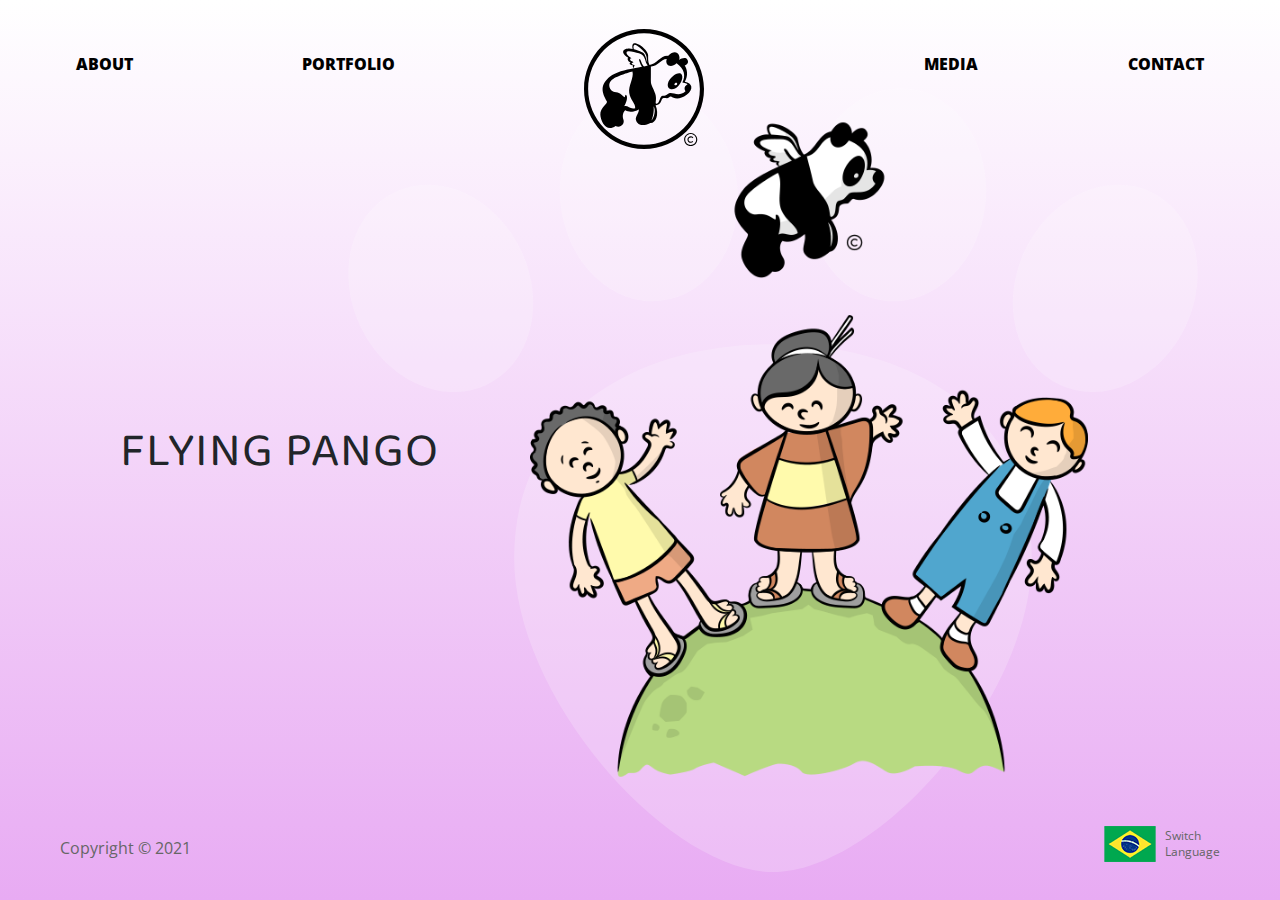
==== index.html @ 9a7ea1bc "flying pango" ====
<!DOCTYPE html>
<html>
  <head>
    <meta charset="utf-8">
    <meta name="viewport" content="width=device-width, initial-scale=1">
    <meta name="description"
        content="Home of Flying Pango">
    <meta name="keywords"
        content="flying pango, mayumi, yamada">

    <link rel="shortcut icon" href="img/fav.ico">

    <title>
        Flying Pango
    </title>

    <!-- Styles -->
    <link rel="stylesheet" href="css/bootstrap.min.css">
    <link rel="stylesheet" href="css/slick.css">
    <link rel="stylesheet" href="css/magnific-popup.css" />
    <link rel="stylesheet" href="css/styles.css">
    <link rel="stylesheet" href="css/responsive.css" />

    <!-- Fonts -->
    <!-- <link href="https://fonts.googleapis.com/css2?family=Open+Sans&family=Patua+One&display=swap" rel="stylesheet"> -->
    <link rel="preconnect" href="https://fonts.gstatic.com">
<link href="https://fonts.googleapis.com/css2?family=Baloo+Chettan+2:wght@600&family=Open+Sans&display=swap" rel="stylesheet">

  </head>
 <body>

    <!---->
    

    <!-- Slider Wrapper -->
      <div class="css-slider-wrapper">
        <input type="radio" name="slider" class="slideRadio slide-radio1"  id="slider_1">
        <input type="radio" name="slider" class="slideRadio slide-radio2" id="slider_2">
        <input type="radio" name="slider" checked class="slideRadio slide-radio3" id="slider_3">
        <input type="radio" name="slider" class="slideRadio slide-radio4" id="slider_4">
        <input type="radio" name="slider" class="slideRadio slide-radio5" id="slider_5">
        
          <nav class="navbar">
            <div class="container-fluid">
              <ul class="nav navbar-nav">
                <li class="first">
                  <label for="slider_1" class="page1" ><span>About</span></label>
                </li>
                <li class="second">
                  <label for="slider_2" class="page2"><span>Portfolio</span></label>
                </li>
                <li class="third">
                  <label for="slider_3" class="page3"><span>
                    <img class="logo" src="img/logo.svg" alt="">
                  </span></label>
                </li>
                <li class="fourth">
                  <label for="slider_4" class="page4"><span>Media</span></label>
                </li>
                <li class="last">
                  <label for="slider_5" class="page5"><span>Contact</span></label>
                </li>
                
              </ul>
            </div>

          </nav>
  
        
        <!-- Slider #3 -->
        <div class="slider slide-3 container-fluid">
          <div class="row sliderContParent containersides">
          <div class="slider-content maintitle">
            <h2>Flying <span>Pango</span></h2>
          </div>
          </div><!--/row-->
          <img src="img/home_pic.png" />

          <div class="number-pagination">
            <span>3</span>
          </div>
        </div>
  
        <!-- Slider #1 -->
        <div class="slider slide-1 container-fluid ">
            <div class="col-sm-12">
              <h2>About</h2>
            </div><!--/col-md-6-->
          <div class="col-md-12">
            <div class="">
              <p>Mayumi Yamada holds a political science masters degree from Stanford University, with additional training in education and sociology. She has spent nearly a decade working with vulnerable populations in developing countries around the world.</p>
              <p>As a fierce advocate for the less fortunate, she has dedicated her life to helping children with the belief that even a small amount of focused attention now can make a lasting difference throughout their lives.</p>
              <p>Her field experience includes time in Japan, Costa Rica, the United States, and both urban and rural Brazil. She has worked with UNICEF, the ILO Association, various state and local agencies, and a wide variety of NGOs.</p>
            </div><!--/row -->
          </div>
          
          
          
          <div class="number-pagination">
            <span>1</span>
          </div>

        </div><!--/slide 1-->
  
        <!-- Slider #2 -->
        <div class="slider slide-2 container-fluid">
          
          <div class="row vertCent">
            <div class="col-sm-12">
              <h2>Portfolio</h2>
            </div><!--/col-->
          </div><!--/row-->
          <div class="row noURL">
            <div class="col-md-12 mediaCont">
              <div class="picont">
                <div class="picontInner">
                  <a href="img/pic-1.jpg" title="Nordeste, Brazil">
                    <img src="img/thmb-1.jpg" class="img-fluid"  />
                  </a>
                </div>  <!--/picontinnner-->
              </div><!--/picont-->
              <div class="picont">
                <div class="picontInner">
                  <a href="img/pic-2.jpg" title="Nordeste, Brazil">
                    <img src="img/thmb-2.jpg" class="img-fluid"  />
                  </a>
                </div>  <!--/picontinnner-->
              </div><!--/picont-->

              <div class="picont">
                <div class="picontInner">
                  <a href="img/pic-4.jpg" title="Nordeste, Brazil">
                    <img src="img/thmb-4.jpg" class="img-fluid"  />
                  </a>
                </div>  <!--/picontinnner-->
              </div><!--/picont-->
              <div class="picont">
                <div class="picontInner">
                  <a href="img/pic-5.jpg" title="Nordeste, Brazil">
                    <img src="img/thmb-5.jpg" class="img-fluid"  />
                  </a>
                </div>  <!--/picontinnner-->
              </div><!--/picont-->
              <div class="picont">
                <div class="picontInner">
                  <a href="img/pic-6.jpg" title="Nordeste, Brazil">
                    <img src="img/thmb-6.jpg" class="img-fluid"  />
                  </a>
                </div>  <!--/picontinnner-->
              </div><!--/picont-->
              <div class="picont">
                <div class="picontInner">
                  <a href="img/pic-7.jpg" title="Nordeste, Brazil">
                    <img src="img/thmb-7.jpg" class="img-fluid"  />
                  </a>
                </div>  <!--/picontinnner-->
              </div><!--/picont-->
              <div class="picont">
                <div class="picontInner">
                  <a href="img/pic-8.jpg" title="Nordeste, Brazil">
                    <img src="img/thmb-8.jpg" class="img-fluid"  />
                  </a>
                </div>  <!--/picontinnner-->
              </div><!--/picont-->
              <div class="picont">
                <div class="picontInner">
                  <a href="img/pic-9.jpg" title="Nordeste, Brazil">
                    <img src="img/thmb-9.jpg" class="img-fluid"  />
                  </a>
                </div>  <!--/picontinnner-->
              </div><!--/picont-->
              <div class="picont">
                <div class="picontInner">
                  <a href="img/pic-10.jpg" title="Nordeste, Brazil">
                    <img src="img/thmb-10.jpg" class="img-fluid"  />
                  </a>
                </div>  <!--/picontinnner-->
              </div><!--/picont-->
              <div class="picont">
                <div class="picontInner">
                  <a href="img/pic-11.jpg" title="Nordeste, Brazil">
                    <img src="img/thmb-11.jpg" class="img-fluid"  />
                  </a>
                </div>  <!--/picontinnner-->
              </div><!--/picont-->
              <div class="picont">
                <div class="picontInner">
                  <a href="img/pic-12.jpg" title="Nordeste, Brazil">
                    <img src="img/thmb-12.jpg" class="img-fluid"  />
                  </a>
                </div>  <!--/picontinnner-->
              </div><!--/picont-->
              <div class="picont">
                <div class="picontInner">
                  <a href="img/pic-13.jpg" title="Nordeste, Brazil">
                    <img src="img/thmb-13.jpg" class="img-fluid"  />
                  </a>
                </div>  <!--/picontinnner-->
              </div><!--/picont-->
              <div class="picont">
                <div class="picontInner">
                  <a href="img/pic-14.jpg" title="Nordeste, Brazil">
                    <img src="img/thmb-14.jpg" class="img-fluid"  />
                  </a>
                </div>  <!--/picontinnner-->
              </div><!--/picont-->
              <div class="picont">
                <div class="picontInner">
                  <a href="img/pic-15.jpg" title="Nordeste, Brazil">
                    <img src="img/thmb-15.jpg" class="img-fluid"  />
                  </a>
                </div>  <!--/picontinnner-->
              </div><!--/picont-->
              <div class="picont">
                <div class="picontInner">
                  <a href="img/pic-16.jpg" title="Nordeste, Brazil">
                    <img src="img/thmb-16.jpg" class="img-fluid"  />
                  </a>
                </div>  <!--/picontinnner-->
              </div><!--/picont-->
              <div class="picont">
                <div class="picontInner">
                  <a href="img/pic-17.jpg" title="Nordeste, Brazil">
                    <img src="img/thmb-17.jpg" class="img-fluid"  />
                  </a>
                </div>  <!--/picontinnner-->
              </div><!--/picont-->
              <div class="picont">
                <div class="picontInner">
                  <a href="img/pic-18.jpg" title="Nordeste, Brazil">
                    <img src="img/thmb-18.jpg" class="img-fluid"  />
                  </a>
                </div>  <!--/picontinnner-->
              </div><!--/picont-->
              <div class="picont">
                <div class="picontInner">
                  <a href="img/pic-19.jpg" title="Nordeste, Brazil">
                    <img src="img/thmb-19.jpg" class="img-fluid"  />
                  </a>
                </div>  <!--/picontinnner-->
              </div><!--/picont-->
              <div class="picont">
                <div class="picontInner">
                  <a href="img/pic-20.jpg" title="Nordeste, Brazil">
                    <img src="img/thmb-20.jpg" class="img-fluid"  />
                  </a>
                </div>  <!--/picontinnner-->
              </div><!--/picont-->
              <div class="picont">
                <div class="picontInner">
                  <a href="img/pic-21.jpg" title="Nordeste, Brazil">
                    <img src="img/thmb-21.jpg" class="img-fluid"  />
                  </a>
                </div>  <!--/picontinnner-->
              </div><!--/picont-->
              <div class="picont">
                <div class="picontInner">
                  <a href="img/pic-22.jpg" title="Nordeste, Brazil">
                    <img src="img/thmb-22.jpg" class="img-fluid"  />
                  </a>
                </div>  <!--/picontinnner-->
              </div><!--/picont-->
              <div class="picont">
                <div class="picontInner">
                  <a href="img/pic-23.jpg" title="Nordeste, Brazil">
                    <img src="img/thmb-23.jpg" class="img-fluid"  />
                  </a>
                </div>  <!--/picontinnner-->
              </div><!--/picont-->
              <div class="picont">
                <div class="picontInner">
                  <a href="img/pic-24.jpg" title="Rio de Janeiro, Brazil">
                    <img src="img/thmb-24.jpg" class="img-fluid"  />
                  </a>
                </div>  <!--/picontinnner-->
              </div><!--/picont-->
              <div class="picont">
                <div class="picontInner">
                  <a href="img/pic-25.jpg" title="Rio de Janeiro, Brazil">
                    <img src="img/thmb-25.jpg" class="img-fluid"  />
                  </a>
                </div>  <!--/picontinnner-->
              </div><!--/picont-->
              <div class="picont">
                <div class="picontInner">
                  <a href="img/pic-26.jpg" title="Rio de Janeiro, Brazil">
                    <img src="img/thmb-26.jpg" class="img-fluid"  />
                  </a>
                </div>  <!--/picontinnner-->
              </div><!--/picont-->
              <div class="picont">
                <div class="picontInner">
                  <a href="img/pic-27.jpg" title="Rio de Janeiro, Brazil">
                    <img src="img/thmb-27.jpg" class="img-fluid"  />
                  </a>
                </div>  <!--/picontinnner-->
              </div><!--/picont-->
              <div class="picont">
                <div class="picontInner">
                  <a href="img/pic-28.jpg" title="Costa Rica">
                    <img src="img/thmb-28.jpg" class="img-fluid"  />
                  </a>
                </div>  <!--/picontinnner-->
              </div><!--/picont-->
              <div class="picont">
                <div class="picontInner">
                  <a href="img/pic-29.jpg" title="Costa Rica">
                    <img src="img/thmb-29.jpg" class="img-fluid"  />
                  </a>
                </div>  <!--/picontinnner-->
              </div><!--/picont-->
              <div class="picont">
                <div class="picontInner">
                  <a href="img/pic-30.jpg" title="Costa Rica">
                    <img src="img/thmb-30.jpg" class="img-fluid"  />
                  </a>
                </div>  <!--/picontinnner-->
              </div><!--/picont-->
              <div class="picont">
                <div class="picontInner">
                  <a href="img/pic-31.jpg" title="Costa Rica">
                    <img src="img/thmb-31.jpg" class="img-fluid"  />
                  </a>
                </div>  <!--/picontinnner-->
              </div><!--/picont-->
              
            </div><!--/mediacont-->
            
          </div>
          <div class="number-pagination">
            <span>2</span>
          </div>
          
        </div><!--/slide-2-->
  
        
  
        <!-- Slider #4 -->
        <div class="slider slide-4 container-fluid">
          <div class="row vertCent">
            <div class="col-md-12 col-lg-3">
              <h2>Media</h2>
            </div><!--/col-->
            <div class="col-md-12 col-lg-9 text-center">
              <div class="merch-slide noURLMed">

                <div class="slide-item">
                  <a class="merch-slideInner" href="img/media-1.jpg">
                    <img src="img/media-thmb-1.png" alt="Tee">
                  </a>
                </div><!--/item-->

                <div class="slide-item">
                  <a class="merch-slideInner" href="img/media-2.jpg">
                    <img src="img/media-thmb-2.png" alt="Tee">
                  </a>
                </div><!--/item-->
                <div class="slide-item">
                  <a class="merch-slideInner" href="img/media-3.jpg">
                    <img src="img/media-thmb-3.png" alt="Tee">
                  </a>
                </div><!--/item-->


               
              </div><!--/merchslide-->
            </div><!--/col-->
          </div>

          <div class="number-pagination">
            <span>4</span>
          </div>
        </div><!--/slider-->

        <div class="slider slide-5 container-fluid">
        
            <div class="col-sm-4">
              <h2>Contact</h2>
            </div><!--/col-md-6-->
          <div class="col-md-8">
            <div class="row">
              <div class="text-center contactbox">
                <img src="img/contactPango.svg" /><br />
                Please write to me at:<br />
                <a href="mailto:flyingpango@gmail.com">flyingpango@gmail.com</a>
              </div>
                
              
            </div><!--/row -->
          </div>
        
        
        <div class="number-pagination">
          <span>5</span>
        </div>
          
        </div><!--/slide-5-->

          
        <!-- Slider Pagination -->
        <div class="slider-pagination">
          <div class="container-fluid">
            <div class="row">
            <div class="col-md-12 col-lg-6 soc-icons">
              <p>Copyright © 2021</p>
            </div>
          <div class="col-md-12 col-lg-6 pwrdArea">
            
            <a href="pango-port.html">Switch <span>Language</span></a>
          </div>
          </div>
          </div><!--/container-->
          
        </div>

        </div><!--/slider wrapper-->



     <!-- Scripts -->
    <script src="https://cdnjs.cloudflare.com/ajax/libs/jquery/3.1.1/jquery.min.js" charset="utf-8"></script>
    <script src="https://stackpath.bootstrapcdn.com/bootstrap/3.4.1/js/bootstrap.min.js" integrity="sha384-aJ21OjlMXNL5UyIl/XNwTMqvzeRMZH2w8c5cRVpzpU8Y5bApTppSuUkhZXN0VxHd" crossorigin="anonymous"></script>
    <script src="js/slick.js" charset="utf-8"></script>
    <script src="js/jquery.magnific-popup.min.js"></script>
    <script src="js/app.js" charset="utf-8"></script>
</body>

</html>
---- css/styles.css ----
* {
  box-sizing: border-box;
}

.bg-beige {
  background: #f8f8f8;
}

.bg-pur {
  background: #9340FF;
}

.bg-gre {
  background: #19B94D;
}

.container-fluid {
  padding-right: 60px;
  padding-left: 60px;
}

.slider .row {
  width: 100%;
  margin: 0;
  z-index: 10;
  position: relative;
}

body {
  overflow: hidden;
  width: 100%;
  height: 100%;
  padding: 0;
  margin: 0;
  font-family: 'Open Sans', sans-serif;
  font-size: 16px;
}

h1 {
  font-size: 4em;
}

h2 {
  font-size: 4em;
  margin: 0;
  text-transform: uppercase;
}

h3 {
  font-size: 3.5em;
}

h4 {
  font-size: 3em;
  margin: 0 0 1em 0;
}

h5 {
  font-size: 1.5em;
  margin: 0;
  line-height: 2.3;
}

h5 span.alt {
  color: #FD4238;
}

h1, h2, h3, h4, h5, h6 {
  /* font-family: 'Patua One', cursive; */
  font-family: 'Baloo Chettan 2', cursive;
}

a {
  color: #FD4238;
}

a:hover {
  color: #e02b21;
  text-decoration: none;
}

a {
  -webkit-transition: color 0.5s ease-in-out;
  -moz-transition: color 0.5s ease-in-out;
  transition: color 0.5s ease-in-out;
}

a:hover {
  -webkit-transition: color 0.5s ease-in-out;
  -moz-transition: color 0.5s ease-in-out;
  transition: color 0.5s ease-in-out;
}

.btn {
  -webkit-transition: background-color 0.5s ease-in-out;
  -moz-transition: background-color 0.5s ease-in-out;
  transition: background-color 0.5s ease-in-out;
}

.btn:hover {
  -webkit-transition: background-color 0.5s ease-in-out;
  -moz-transition: background-color 0.5s ease-in-out;
  transition: background-color 0.5s ease-in-out;
}

nav label {
  -webkit-transition: color 0.5s ease-in-out;
  -moz-transition: color 0.5s ease-in-out;
  transition: color 0.5s ease-in-out;
}

nav label:hover {
  -webkit-transition: color 0.5s ease-in-out;
  -moz-transition: color 0.5s ease-in-out;
  transition: color 0.5s ease-in-out;
}

.vertCent {
  display: flex;
  align-items: center;
  justify-content: center;
}
.slide-1 h4.title-base {
  margin: 0;
}

/* Navigation */
nav {
  position: absolute;
  width: 100%;
  margin: 2em 0;
  z-index: 1;
  /* background: rgba(0, 0, 0, 0.1); */
}
.collapse:not(.show) {
  display: block;
}
/* general */
.containersides {
  padding-right: 60px;
  padding-left: 60px;
}

.navigation {
  display: flex;
  align-items: center;
  justify-content: space-between;
  padding: 0.75em 0;
  min-height: 53px;
}

.logo {
  width: 120px;
  height: 120px;
  position: absolute;
  top: -2.2em;
}

.navigation-left {
  margin-left: -33px;
}
.navbar-logo {
  display: block;
  margin: 0 auto;
  width: 120px;
}
.navbar .nav {
  margin: 0px;
    padding: 0px;
    list-style: none;
    display: -webkit-box;
    display: -ms-flexbox;
    /* display: flex;
    -ms-flex-wrap: wrap;
    flex-wrap: wrap;
    -webkit-box-pack: justify;
    -ms-flex-pack: justify;
    justify-content: space-between; */
    -webkit-box-align: center;
    -ms-flex-align: center;
    align-items: center;
    float: none;
    width: 100%;
    position: relative;
}
.navbar .nav:before,
.navbar .nav:after {
  content: inherit;
}
.navbar-nav>li {
  float: none;
  display: flex;
  margin-top: 12px;
  position: absolute;
}
.navbar-nav>li.second {
  left: 20%;
}
.navbar-nav>li.third {
  left: 45%;
}
.navbar-nav>li.fourth {
  right: 20%;
}
.navbar-nav>li.last {
  right: 0;
}

.navigation-center a {
  text-decoration: none;
  text-transform: uppercase;
  color: #333745;
  font-size: 12px;
  font-weight: bold;
  width: 107px;
  height: 30px;
  border: 2px solid transparent;
  border-radius: 15px;
  display: inline-block;
  text-align: center;
  line-height: 25px;
  transition: all 0.2s;
}

.navigation-center a:hover,
.navigation-center a:focus {
  border-color: #ea2e49;
  background-color: rgba(44, 45, 47, 0);
}

.navigation-center {
  margin-right: 85px;
}

.navigation-right {
  display: flex;
  align-items: center;
}

.navigation-right a {
  padding: 0 1.5em;
}

.navigation-right a.last {
  padding-right: 0;
}

/* on hover */
.navigation-right a:hover #Tw,
.navigation-right a:hover #fb,
.navigation-right a:hover #IG {
  fill: #e02b21;
  -webkit-transition: fill 0.5s ease-in-out;
  -moz-transition: fill 0.5s ease-in-out;
  transition: fill 0.5s ease-in-out;
}

/* index3 */
nav label {
  line-height: 2.1;
  text-align: center;
  font-size: 1.5em;
  /* font-family: 'Patua One', cursive; */
  cursor: pointer;
  color: #000;
  display: block;
  padding: 0 0 0.2em;
  position: relative;
  -webkit-transition: all 0.1s ease-out 0s;
  transition: all 0.1s ease-out 0s;
  text-transform: uppercase;
  font-weight: 900;
  font-size: 1em;
}
nav label span {
  cursor: pointer;
}
/* Slider Pagger Event */
.slide-radio1:checked ~ .navbar .page1,
.slide-radio2:checked ~ .navbar .page2,
.slide-radio3:checked ~ .navbar .page3,
.slide-radio4:checked ~ .navbar .page4,
.slide-radio5:checked ~ .navbar .page5  {
  color: #dd1401;
  
}
nav label:hover{
  opacity: 1;
  -ms-filter: "progid:DXImageTransform.Microsoft.Alpha(Opacity=100)";
}
nav label:before {
  background: #dd1401 none repeat scroll 0 0;
  bottom: 0;
  content: " ";
  height: 1px;
  margin-left:auto;
  margin-right:auto;
  left:0px;
  right:0px;
  position: absolute;
  width: 0px;
  -webkit-transition: width .5s ease-out;
  transition: width .5s ease-out;
}
.menuPari li.current-menu-item a:before {
  background: #dd1401 none repeat scroll 0 0;
  bottom: 0;
  content: " ";
  height: 2px;
  margin-left:auto;
  margin-right:auto;
  left:0px;
  right:0px;
  position: absolute;
  width: 100%;
  -webkit-transition: width .5s ease-out;
  transition: width .5s ease-out;
}
nav label:hover:before{
  width:100%;
}
/* video section */
.video-container {
  z-index: 0;
  background-size: cover;
  background-position: center center;
}
/* .hero-video {
  object-fit: contain;
  width: 100%;
} */
.hero-video {
  position: absolute;
  top: 50%;
  left: 50%;
  transform: translate(-50%, -50%);
  min-width: 100%;
  min-height: 100%;
  width: auto;
  height: auto;
}



/* on hover */
.slider-pagination a {
  width: 40px;
}

.slider-pagination a:hover #Tw,
.slider-pagination a:hover #fb,
.slider-pagination a:hover #IG {
  fill: #e02b21;
  -webkit-transition: fill 0.5s ease-in-out;
  -moz-transition: fill 0.5s ease-in-out;
  transition: fill 0.5s ease-in-out;
}

/* log in */
.login-btn {
  background-color: #b8b8b9;
  width: 97px;
  height: 30px;
  display: inline-block;
  text-align: center;
  text-decoration: none;
  font-size: 12px;
  font-weight: bold;
  border-radius: 15px;
  border: none;
  color: #333745;
  text-transform: uppercase;
  margin-left: 20px;
  transition: all 0.2s;
  cursor: pointer;
}

.login-btn:hover {
  transform: scale(1.06);
}

/* Slider wrapper*/
.css-slider-wrapper {
  display: block;
  background: #FFF;
  overflow: hidden;
  position: absolute;
  left: 0;
  right: 0;
  top: 0;
  bottom: 0;
}

/* Slider */
.slider {
  width: 100%;
  height: 100%;
  position: absolute;
  left: 0;
  top: 0;
  opacity: 1;
  z-index: 0;
  display: flex;
  flex-direction: row;
  flex-wrap: wrap;
  align-items: center;
  justify-content: center;
  align-content: center;
  -webkit-transition: -webkit-transform 1600ms;
  transition: -webkit-transform 1600ms, transform 1600ms;
  -webkit-transform: scale(1);
  transform: scale(1);
}

.title-base {
  /* border-bottom: 2px solid #e51c23; */
}

.slider span {
}
.maintitle span {
}

.slider span svg {
  margin: -8px 0 0 5px;
}

span.location {
  height: 20px;
  background: url(../images/ico-location.svg);
  background-size: 13px 20px;
  background-repeat: no-repeat;
  line-height: 1.3;
  background-position: 0 0px;
  padding: 1px 0 1px 20px;
  margin-bottom: 20px;
  display: block;
  width: 100%;
  text-transform: uppercase;
}

.fightAv {
  width: 260px;
  height: auto;
  opacity: 0.6;
}

/* Slides Background Color */
.slide-1 {
  background: url(../img/slide1BG.svg),
  linear-gradient(0deg, rgba(171,198,243,1) 0%, rgba(255,255,255,1) 100%);
  background-size: auto, auto;
  background-repeat: no-repeat, no-repeat;
  background-position: right, center;
}


.slide-1 h2 {
  color: #000;
}
.slider.slide-1 > img {
  height: auto;
  top: 0; bottom: 0; right: 15%;
  margin: auto;
}

.slide-1 h4 {
  color: #666;
  line-height: 1.2;
  padding-bottom: 0px;
  margin: 0.2em 0;
  letter-spacing: 6px;
}

.slide-1 h2.bee {
  font-size: 2em;
  color: #7F7F7F;
  margin: 0;
  line-height: 1.3;
  font-family: 'Lato', sans-serif;
  font-weight: 100;
  text-transform: capitalize;
}
/* ================================================

SLIDE 2

================================================ */
.slide-2 {
  background: url(../img/slide2BG.svg), 
  /* linear-gradient(0deg, rgba(236,236,236,1) 0%, rgba(255,255,255,1) 100%); */
  linear-gradient(0deg, rgba(174,171,243,1) 0%, rgba(255,255,255,1) 100%);
    background-size: cover, 
    auto;
    background-repeat: no-repeat, 
    no-repeat;
    background-position: center, 
    center;
  left: 100%;
}
.slider.slide-2 h2 {
  font-size: 3em;
  margin-bottom: 0.25em;
}
.slide-2 h4 {
  margin: 0;
  line-height: 1.6;
}

.slide-3 h2 {
  font-size: 3em;
}
/* fighter units */
.fighterPic ul {
  list-style: none;
  position: absolute;
  top: 10px;
  right: 10px;
  z-index: 1000;
}
.fighterPic ul li {
  display: inline-block;
  margin-left: 10px;
}
.fighterPic ul li img {
  width: 24px;
  height: auto;
}
/* 
.fighterPic ul li img:hover {
  opacity: 1;
} */
.fighterPic {
  display: block;
    position: relative;
    overflow: hidden;
    width: 100%;
    background: rgba(54,85,96,0.4);
    text-align: center;
    cursor: pointer;
    margin-bottom: 20px;
}
.fighterPic img {
	max-width: none;
	width: -webkit-calc(100%);
	width: calc(100%);
	opacity: 0.8;
	-webkit-transition: opacity 0.35s, -webkit-transform 0.35s;
	transition: opacity 0.35s, transform 0.35s;
	-webkit-transform: translate3d(0px,0, 0);
	transform: translate3d(0px,0,0);
}

.fighterPic figcaption {
	text-align: center;
}

.fighterPic figcaption > div {
	position: absolute;
	bottom: 0;
	left: 0;
	padding: 6em 0 2em 0;
    width: 100%;
    height: 200px;
    background: linear-gradient(180deg, rgba(41,44,52,0) 0%, rgba(41,44,52,0.5) 100%);
}
.fighterPic h3,
.fighterPic  .fighterboxFlex {
	-webkit-transform: translate3d(0,40px,0);
	transform: translate3d(0,40px,0);
}

.fighterPic h3 {
  font-size: 2em;
	-webkit-transition: -webkit-transform 0.35s;
    transition: transform 0.35s;
    color: rgba(255,255,255,0.6);
    font-weight: 300;
    margin-bottom: 0.25em;
}


.fighterPic  .fighterboxFlex {
	color: rgba(255,255,255,0.8);
	opacity: 0;
	-webkit-transition: opacity 0.2s, -webkit-transform 0.35s;
    transition: opacity 0.2s, transform 0.35s;
    text-shadow: 0px 0px 10px rgba(0, 0, 0, 0.75);
    -moz-text-shadow: 0px 0px 10px rgba(0, 0, 0, 1);
    -webkit-text-shadow: 0px 0px 10px rgba(0, 0, 0, 1);
}

.figFlexInner {
  display: flex;
}
.figUnits {
  flex: 50%;
  text-align: center;
}
.fighterboxFlex p {
  margin: 0 0 2px;
}
.fighterPic h6 {
  font-size: 1.5em;
  margin: 0;
}

.fighterPic:hover img,
.fighterPic:hover  .fighterboxFlex  {
    opacity: 1;
}
.fighterPic:hover img {
    background: rgba(54,85,96,0.0);
}
.fighterPic:hover div.grad {
    background: rgb(0,0,0);
    background: linear-gradient(180deg, rgba(41,44,52,0) 0%, rgba(0,0,0,0.95) 100%);
}

.fighterPic:hover img  {
	-webkit-transform: translate3d(0,0,0);
	transform: translate3d(0,0,0);
}
.fighterPic:hover h3,
.fighterPic:hover .fighterboxFlex  {
	-webkit-transform: translate3d(0,-80px,0);
	transform: translate3d(0,-80px,0);
}
.fighterPic:hover img {
  width: -webkit-calc(100% + 10);
	width: calc(100% + 10);
}
.fighterPic:hover h3 {
    color: rgba(255,255,255,1);
}

.fighterPic:hover .fighterboxFlex  {
	-webkit-transition-delay: 0.05s;
	transition-delay: 0.05s;
	-webkit-transition-duration: 0.35s;
	transition-duration: 0.35s;
}
/* ================================================

SLIDE 3

================================================ */
.slide-3 {
  background: url(../img/slide1BG.svg),
  linear-gradient(0deg, rgba(232,171,243,1) 0%, rgba(255,255,255,1) 100%);
  background-size: auto, auto;
  background-repeat: no-repeat, no-repeat;
  background-position: right, center;
  left: 200%;
}

.slider.slide-3 > img {
  height: 80%;
  top: 0; bottom: 0; right: 15%;
  margin: auto;
}
.mediaCont {
  display: flex;
  flex-wrap: wrap;
}
.picont {
  width: 10%;
  height: auto;
  padding: 10px;
  display: flex;
}
.picontInner {
  width: 100%;
  height: auto;
}
.picontInner img {
  width: 100%;
  height: auto;
}
.picontInner img {
	-webkit-transform: scale(90%);
	transform: scale(90%);
	-webkit-transition: .3s ease-in-out;
	transition: .3s ease-in-out;
}
.picontInner:hover img {
	-webkit-transform: scale(1.1);
	transform: scale(1.1);
}




/* ================================================

SLIDE 4

================================================ */
.slide-4 h2 {
  font-size: 3em;
}

.slide-4 {
  background: url(../img/slide2BG.svg), 
  /* linear-gradient(0deg, rgba(236,236,236,1) 0%, rgba(255,255,255,1) 100%); */
  linear-gradient(0deg, rgba(200,200,200,1) 0%, rgba(255,255,255,1) 100%);
    background-size: cover, 
    auto;
    background-repeat: no-repeat, 
    no-repeat;
    background-position: center, 
    center;
  left: 300%;
}

.slider {
  display: flex;
  justify-content: flex-start;
}

.slider-content {
  /* width: 50%; */
  position: relative;
}

.slider-content-r {
  margin-right: 100px;
  margin-left: auto;
  order: 2;
  border-left: 6px solid #C1C1C1;
  padding-left: 25px;
  z-index: 3;
}
.merch-slideInner img {
  width: 90%;
  margin: 0 auto 10px auto;
  display: block;
}
.merch-slideInner {
  margin: 15px;
}
.media-slide {
  height: 450px;
  margin: 0 20px;
}

.slick-list {
  height: 450px;
  overflow: hidden;
}

.slide-item {
  height: 450px;
  display: flex !important;
  align-items: center;
  justify-content: center;
}

.slide-item img {
  width: 100%;
  -webkit-box-flex: 0;
  -webkit-flex: none;
  -ms-flex: none;
  flex: none;
}

/* Slider Inner Slide Effect */
.slider h2 {
  font-weight: 100;
  text-transform: uppercase;
  line-height: 1;
  opacity: 0;
  -webkit-transform: translateX(500px);
  transform: translateX(500px);
  margin-top: 0;
  letter-spacing: 1px;
  margin-bottom: .06em;
}

.slider h4 {
  font-weight: bold;
  text-transform: uppercase;
  opacity: 0;
  -webkit-transform: translateX(500px);
  transform: translateX(500px);
}

.slider .info {
  opacity: 0;
  -webkit-transform: translateX(500px);
  transform: translateX(500px);
}

.slider > img {
  position: absolute;
  right: 0;
  bottom: 0;
  height: 90%;
  opacity: 0;
  -webkit-transform: translateX(500px);
  transform: translateX(500px);
  z-index: 0;
}


.buy-now-btn {
  background-color: #e51c23;
  width: 170px;
  height: 45px;
  border-radius: 30px;
  border: none;
  font-size: 17px;
  font-weight: 100;
  color: #fff;
  text-align: left;
  padding-left: 35px;
  position: relative;
  cursor: pointer;
  transition: all 0.2s;
  line-height: 1;
}

.buy-now-btn:hover {
  box-shadow: 0px 0px 60px -17px #333333;
}

.buy-now-btn:after {
  content: "Buy Now";
  font-size: 12px;
  font-weight: bold;
  text-transform: uppercase;
  position: absolute;
  right: 35px;
  top: 18px;
}

.slider .buy-now-btn:focus,
.navigation .login-btn:focus {
  outline: none;
}

.announceBox {
  position: absolute;
  right: 0;
  bottom: 0;
  color: #fff;
  text-align: right;
  width: 50%;
}
.announceBox img {
  margin: 0 0 10px;
  width: 50%;
  
}

/* Animations */
.slider h2 {
  -webkit-transition: opacity 800ms, -webkit-transform 800ms;
  transition: transform 800ms, opacity 800ms;
  -webkit-transition-delay: 1s;
  /* Safari */
  transition-delay: 1s;
}

.slider h4 {
  -webkit-transition: opacity 800ms, -webkit-transform 800ms;
  transition: transform 800ms, opacity 800ms;
  -webkit-transition-delay: 1.4s;
  /* Safari */
  transition-delay: 1.4s;
}

.slider .info {
  -webkit-transition: opacity 800ms, -webkit-transform 800ms;
  transition: transform 800ms, opacity 800ms;
  -webkit-transition-delay: 1s;
  /* Safari */
  transition-delay: 1s;
}

.slider > img {
  -webkit-transition: opacity 800ms, -webkit-transform 800ms;
  transition: transform 800ms, opacity 800ms;
  -webkit-transition-delay: 1.2s;
  /* Safari */
  transition-delay: 1.2s;
}



.slide-5 {
  background: url(../img/slide1BG.svg),
  linear-gradient(0deg, rgba(243,171,171,1) 0%, rgba(255,255,255,1) 100%);
  background-size: auto, auto;
  background-repeat: no-repeat, no-repeat;
  background-position: right, center;
  left: 400%;
}

.slider.slide-5 > img {
  height: auto;
  top: 0; bottom: 0; right: 15%;
  margin: auto;
}



/* Number Pagination */
.number-pagination {
  position: absolute;
  bottom: 30px;
  right: 100px;
  font-weight: bold;
  display: none;
}

.number-pagination span {
  font-size: 30px;
  color: #e51c23;
  letter-spacing: 4px;
}

.number-pagination span:after {
  content: "/4";
  font-size: 16px;
  color: #C1C1C1;
}

.pwrdArea {
  text-align: right;
}

.pwrdArea a {
  color: #666;
  line-height: 16px;
  font-size: 12px;
  display: inline-block;
  width: auto;
  padding: 2px 0px 10px 62px;
  background: url(../img/jabico.png) no-repeat scroll 0 0;
  text-align: left;
}
.pwrdArea.eng a {
  background: url(../img/jabico-eng.png) no-repeat scroll 0 0;
}
.pwrdArea a span {
  display: block;
}

/* ================================================

SLIDE 5

================================================ */
.contactbox {
  margin: 0 auto;
  display: block;
}


.pwrdArea a:hover {
  text-decoration: none;
  color: #e02b21;
}

/* Slider Pagger */
.slider-pagination {
  position: absolute;
  bottom: 30px;
  z-index: 1000;
  width: 100%;
}

.slider-pagination label {
  width: 8px;
  height: 8px;
  border-radius: 50%;
  display: inline-block;
  background: #C1C1C1;
  margin: 0 10px;
  cursor: pointer;
}
.slider-pagination p {
  color: #666;
  margin: 10px 0 0 0;
}

.soc-icons a {
  margin-right: 1.5em;
}

/* Slider Pagger Event */
.slide-radio1:checked ~ .slider-pagination .page1,
.slide-radio2:checked ~ .slider-pagination .page2,
.slide-radio3:checked ~ .slider-pagination .page3,
.slide-radio4:checked ~ .slider-pagination .page4,
.slide-radio5:checked ~ .slider-pagination .page5 {
  width: 14px;
  height: 14px;
  border: 2px solid #e51c23;
  background: transparent;
}

/* Slider Slide Effect */
.slide-radio1:checked ~ .slider {
  -webkit-transform: translateX(0%);
  transform: translateX(0%);
}

.slide-radio2:checked ~ .slider {
  -webkit-transform: translateX(-100%);
  transform: translateX(-100%);
}

.slide-radio3:checked ~ .slider {
  -webkit-transform: translateX(-200%);
  transform: translateX(-200%);
}

.slide-radio4:checked ~ .slider {
  -webkit-transform: translateX(-300%);
  transform: translateX(-300%);
}

.slide-radio5:checked ~ .slider {
  -webkit-transform: translateX(-400%);
  transform: translateX(-400%);
}

.slide-radio1:checked ~ .slide-1 h2,
.slide-radio2:checked ~ .slide-2 h2,
.slide-radio2:checked ~ .slide-2 .info,
.slide-radio3:checked ~ .slide-3 h2,
.slide-radio4:checked ~ .slide-4 h2,
.slide-radio5:checked ~ .slide-5 h2,
.slide-radio1:checked ~ .slide-1 h4,
.slide-radio2:checked ~ .slide-2 h4,
.slide-radio3:checked ~ .slide-3 h4,
.slide-radio4:checked ~ .slide-4 h4,
.slide-radio5:checked ~ .slide-5 h4,
.slide-radio1:checked ~ .slide-1 > img,
.slide-radio2:checked ~ .slide-2 > img,
.slide-radio3:checked ~ .slide-3 > img,
.slide-radio4:checked ~ .slide-4 > img,
.slide-radio5:checked ~ .slide-5 > img {
  -webkit-transform: translateX(0);
  transform: translateX(0);
  opacity: 1;
}
@media only screen and (max-width: 992px) {
  .announceBox {
    position: relative;
    padding-left: 15px;
    text-align: left;
    margin: 15px 0 0;
    width: 80%;
  }
}

/* Responsive */
@media only screen and (max-width: 768px) {
  
}

/*# sourceMappingURL=styles.css.map */
---- css/responsive.css ----
/* ==========================
  MEDIA QUERIES
========================== */


@media (max-width: 1200px) {

}

@media (max-width: 992px) {
    body {
        overflow: auto;
        width: auto;
        height: inherit;
      }
      .logo {
        top: 0;
      }
    
      .slide-radio1:checked ~ .slider,
    .slide-radio2:checked ~ .slider,
    .slide-radio3:checked ~ .slider,
    .slide-radio4:checked ~ .slider {
        -webkit-transform: translateX(0);
        transform: translateX(0);
      }
    
      .vertCent {
        display: block;
        align-items: top;
        justify-content: top;
      }
    
      .slideRadio {
        display: none;
      }
    
      .css-slider-wrapper {
        display: block;
        background: #fff;
        overflow: inherit;
        position: relative;
        left: 0;
        right: 0;
        top: 0;
        bottom: 0;
        overflow: hidden;
      }

    
      /* background: url(../images/slide1BG.svg),
      linear-gradient(0deg, rgba(9,9,9,1) 0%, rgba(40,40,40,1) 100%, rgba(2,0,36,1) 100%, rgba(79,79,79,1) 100%);
      background-size: cover, auto;
      background-repeat: no-repeat, no-repeat;
      background-position: center center, center, center; */
    
      .navbar {
        position: absolute;
      }
      .navbar .nav {
        display: none;
      }
    
      .container-fluid {
        padding-right: 20px;
        padding-left: 20px;
      }
      .maintitle {
        text-align: center;
      }
    
      .slider {
        width: 100%;
        height: auto;
        min-height: 600px;
        position: relative;
        left: 0;
        top: 0;
        opacity: 1;
        z-index: 0;
        display: block;
        -webkit-transition: none;
        transition: none;
        -webkit-transform: none;
        transform: none;
        padding-top: 5em;
        padding-bottom: 2em;
      }
    
      .slider .row {
        width: inherit;
      }
    
      .slide-1.slider .row {
        position: absolute;
        bottom: 15%;
      }
    
      .slick-prev {
        left: -20px;
      }
    
      .slick-next {
        right: -20px;
      }
    
      .media-slide,
    .slick-list,
    .slide-item {
        height: auto;
        display: inherit;
        align-items: center;
      }
    
      .slide-item img {
        width: 100%;
      }
    
      .slider h2 {
        font-size: 3em;
        margin-bottom: 1em;
      }
    
    
      .slider h4 {
        font-size: 2em;
        color: #999;
      }
      .sliderContParent {
        bottom: 20px;
        position: absolute;
      }
      .slider-content {
        /* width: 90%;
        position: absolute;
        bottom: 10%; */
      }
      .slide-1 > img {
        right: 20%;
        width: auto;
        height: 80%;
      }
      .slide2Img {
        display: none;
      }
    
      .slider .slider-content h2 {
        margin-bottom: 0;
      }
      .slide-1 h2.bee {
        font-size: 1.1em;
        color: #999;
      }
    
      .navigation {
        padding: 0 2%;
      }
    
      .navigation-left {
        display: none;
      }
    
      .number-pagination {
        right: 2%;
      }
    
      .pwrdArea {
        text-align: center;
        margin: 3em 0 0;
      }

      .picont {
        width: 25%;
      }
    
      .slider-pagination {
        position: relative;
        z-index: inherit;
        display: block;
        padding: 5em 0;
        text-align: center;
        width: auto;
      }
    
      .slider-pagination a {
        display: inline-block;
      }
    
      .slider .buy-now-btn {
        padding: 0 15px;
        width: 175px;
        height: 42px;
      }
    
      .slider .buy-now-btn:after {
        top: 15px;
      }
    
    
      
    
    .slider h2,
    .slider h4,
    .slider .info,
    .slider > img {
        opacity: 1;
        -webkit-transform: translateX(0);
        transform: translateX(0);
      }
      .merch .col-sm-4 {
        margin: 0 0 3em;
      }

    

}
/* Portrait */
@media only screen 
  and (min-device-width: 768px) 
  and (max-device-width: 1024px) 
  and (orientation: portrait) 
  and (-webkit-min-device-pixel-ratio: 1) {



}



@media (max-width: 768px) {
  .slider.slide-3 > img {
    height: auto;
    width: 100%;
    position: relative;
    top: 0;
    bottom: 0;
    right: 0;
    margin: auto;
} 
      
    
}

@media (max-width: 540px) {
  .containersides {
    padding-right: 0;
    padding-left: 0;
  }
.slide-1 > img {
    right: -20%;
  }
  .picont {
    width: 50%;
  }
    

}
@media (max-width: 480px) {


}
@media (max-width: 414px) {
/* iPhone 678  plus */
}
@media (max-width: 375px) { 
/* iPhone x + 678 */


}
@media (max-width: 320px) {
/* iPhone 5 */


}
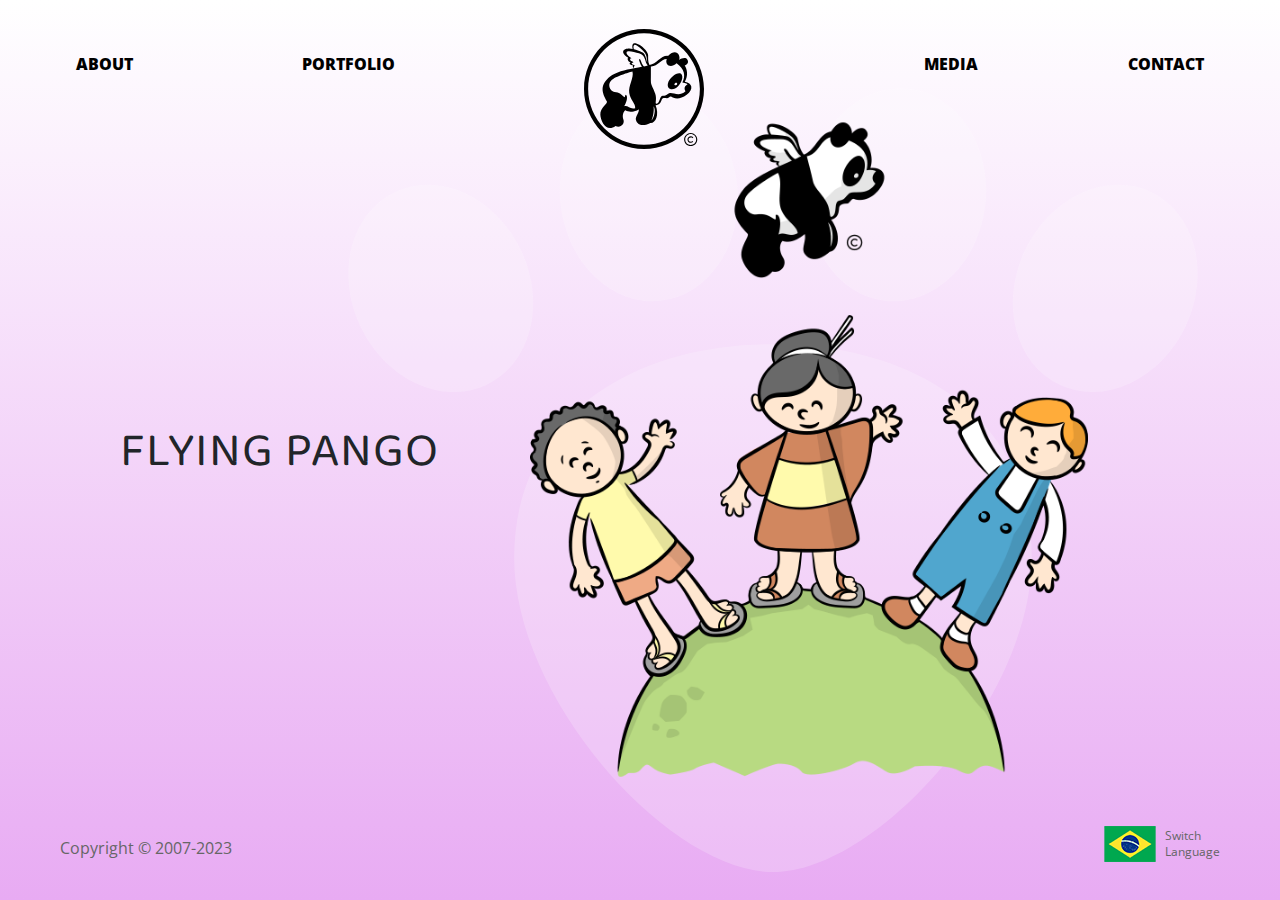
==== commit 9767b8cc: "Update index.html" ====
--- a/index.html
+++ b/index.html
@@ -403,7 +403,7 @@
           <div class="container-fluid">
             <div class="row">
             <div class="col-md-12 col-lg-6 soc-icons">
-              <p>Copyright © 2021</p>
+              <p>Copyright © 2007-2023</p>
             </div>
           <div class="col-md-12 col-lg-6 pwrdArea">
             
@@ -426,4 +426,4 @@
     <script src="js/app.js" charset="utf-8"></script>
 </body>
 
-</html>+</html>
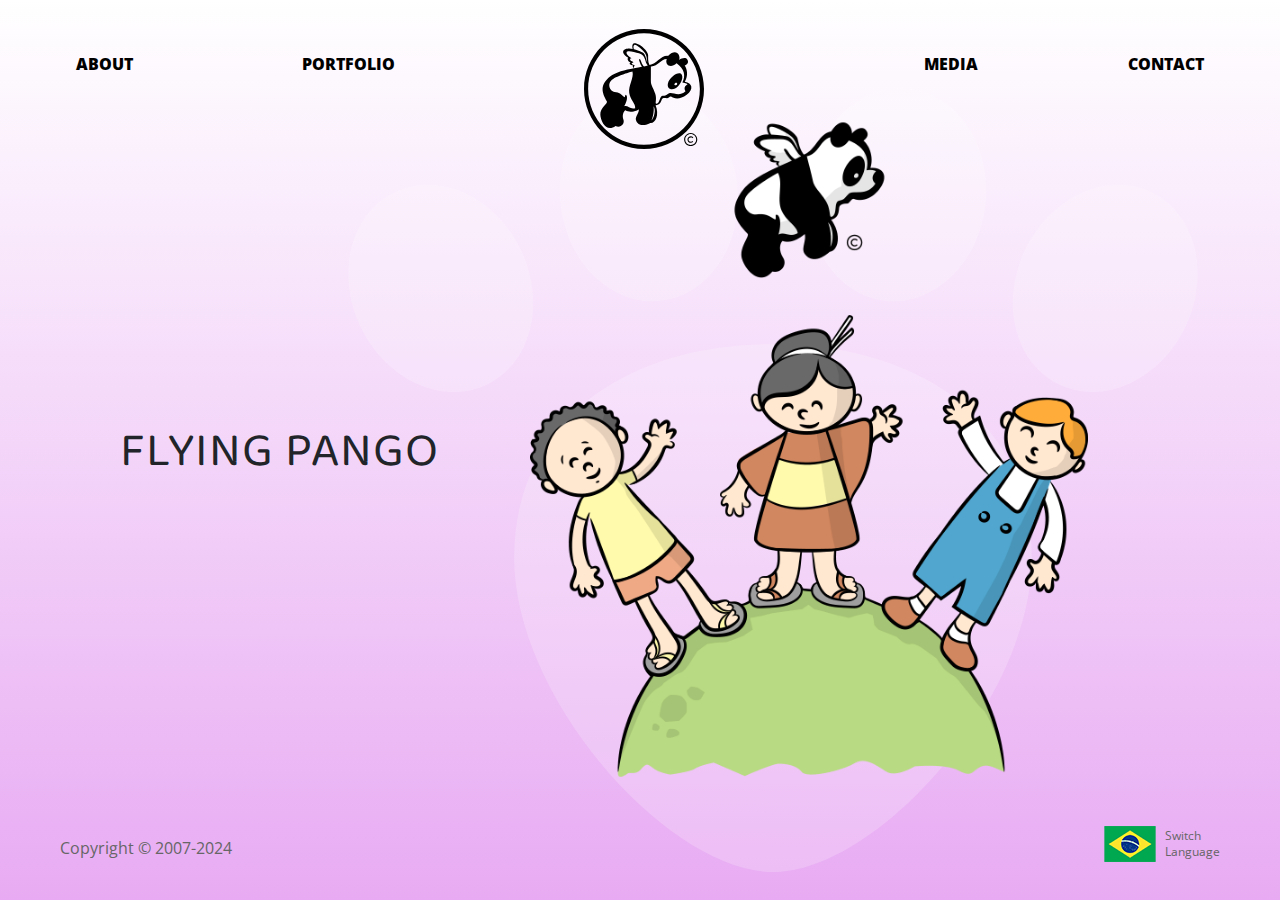
==== commit cb79663a: "new updates to both english and portugeses" ====
--- a/index.html
+++ b/index.html
@@ -91,7 +91,7 @@
             <div class="">
               <p>Mayumi Yamada holds a political science masters degree from Stanford University, with additional training in education and sociology. She has spent nearly a decade working with vulnerable populations in developing countries around the world.</p>
               <p>As a fierce advocate for the less fortunate, she has dedicated her life to helping children with the belief that even a small amount of focused attention now can make a lasting difference throughout their lives.</p>
-              <p>Her field experience includes time in Japan, Costa Rica, the United States, and both urban and rural Brazil. She has worked with UNICEF, the ILO Association, various state and local agencies, and a wide variety of NGOs.</p>
+              <p>Her field experience includes time in Japan, Costa Rica, the United States, Brazil and Angola in both urban and rural areas. She has worked with UNICEF, various state and local agencies, and a wide variety of NGOs..</p>
             </div><!--/row -->
           </div>
           
@@ -321,6 +321,55 @@
                 <div class="picontInner">
                   <a href="img/pic-31.jpg" title="Costa Rica">
                     <img src="img/thmb-31.jpg" class="img-fluid"  />
+                  </a>
+                </div>  <!--/picontinnner-->
+              </div><!--/picont-->
+              <div class="picont">
+                <div class="picontInner">
+                  <a href="img/pic-32-Angoavi.jpg" title="Angola">
+                    <img src="img/thumb-32.jpg" class="img-fluid"  />
+                  </a>
+                </div>  <!--/picontinnner-->
+              </div><!--/picont-->
+              <div class="picont">
+                <div class="picontInner">
+                  <a href="img/pic-33.jpg" title="Angola">
+                    <img src="img/thumb-33.jpg" class="img-fluid"  />
+                  </a>
+                </div>  <!--/picontinnner-->
+              </div><!--/picont-->
+              <div class="picont">
+                <div class="picontInner">
+                  <a href="img/pic-34.jpg" title="Angola">
+                    <img src="img/thumb-34.jpg" class="img-fluid"  />
+                  </a>
+                </div>  <!--/picontinnner-->
+              </div><!--/picont-->
+              <div class="picont">
+                <div class="picontInner">
+                  <a href="img/pic-35.jpg" title="Angola">
+                    <img src="img/thumb-35.jpg" class="img-fluid"  />
+                  </a>
+                </div>  <!--/picontinnner-->
+              </div><!--/picont-->
+              <div class="picont">
+                <div class="picontInner">
+                  <a href="img/pic-36.jpg" title="Angola">
+                    <img src="img/thumb-36.jpg" class="img-fluid"  />
+                  </a>
+                </div>  <!--/picontinnner-->
+              </div><!--/picont-->
+              <div class="picont">
+                <div class="picontInner">
+                  <a href="img/pic-37.jpg" title="Angola">
+                    <img src="img/thumb-37.jpg" class="img-fluid"  />
+                  </a>
+                </div>  <!--/picontinnner-->
+              </div><!--/picont-->
+              <div class="picont">
+                <div class="picontInner">
+                  <a href="img/pic-38.jpg" title="Angola">
+                    <img src="img/thumb-38.jpg" class="img-fluid"  />
                   </a>
                 </div>  <!--/picontinnner-->
               </div><!--/picont-->
@@ -403,7 +452,7 @@
           <div class="container-fluid">
             <div class="row">
             <div class="col-md-12 col-lg-6 soc-icons">
-              <p>Copyright © 2007-2023</p>
+              <p>Copyright © 2007-2024</p>
             </div>
           <div class="col-md-12 col-lg-6 pwrdArea">
             
